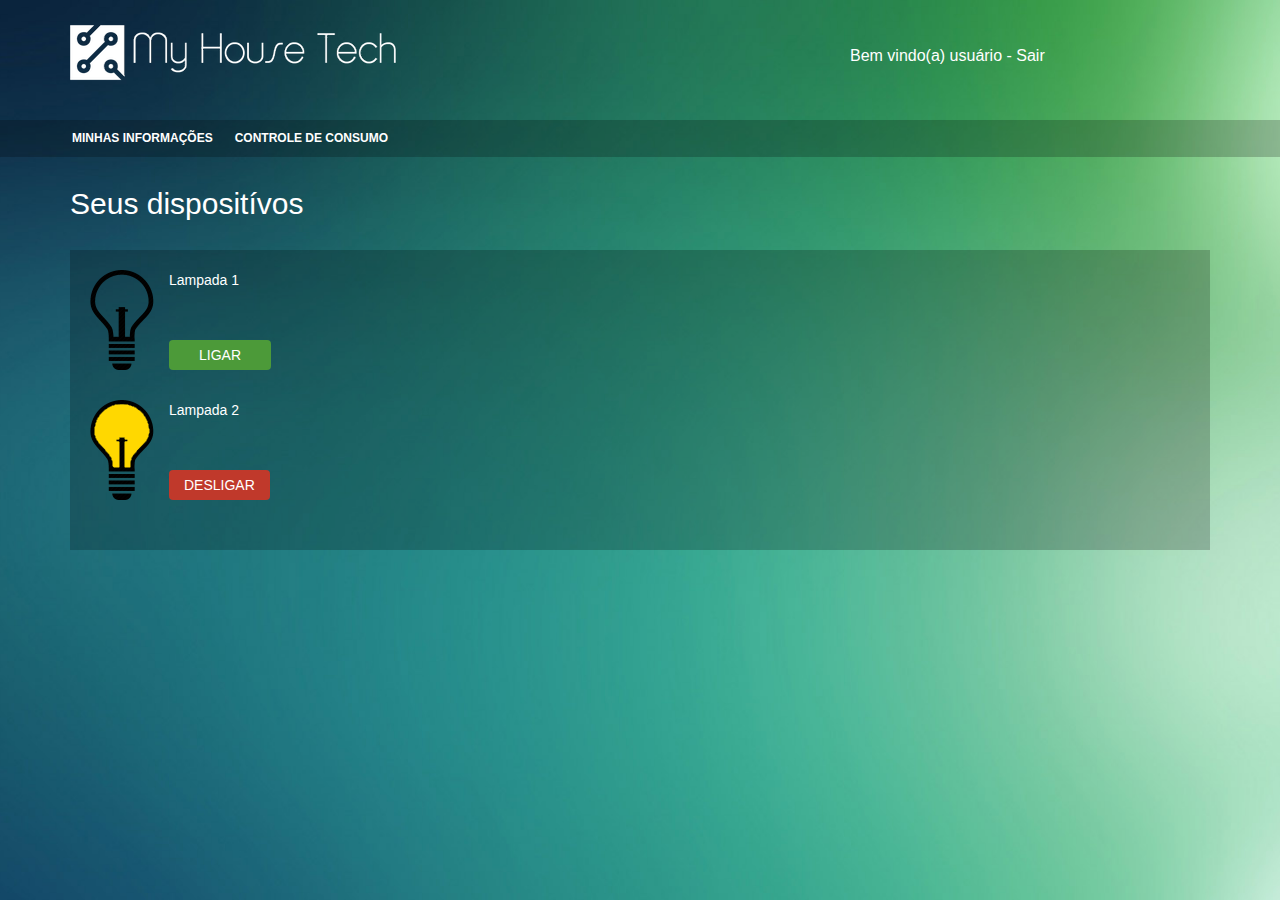
==== WebApp/MyHouseTech/src/main/webapp/areaRestrita.html @ f44535a9 "Versão 1.0. Implementação de rest de dispositivos" ====
<!DOCTYPE html>
<html lang="pt-br">
	<head>
	  <title>�rea Restrita - My House Tech</title>
	  <meta charset="ISO-8859-1">
	  <meta name="viewport" content="width=device-width, initial-scale=1">
	  <link rel="stylesheet" href="https://maxcdn.bootstrapcdn.com/bootstrap/3.3.7/css/bootstrap.min.css">
	  <link rel="stylesheet" href="css/style.css">
	  <script src="https://ajax.googleapis.com/ajax/libs/jquery/1.12.4/jquery.min.js"></script>
	  <script src="https://maxcdn.bootstrapcdn.com/bootstrap/3.3.7/js/bootstrap.min.js"></script>
	  <script src="javascript/script.js"></script>
	</head>
	<body>
		<!-- Inicio Header -->
		<header id="header">
			<div class="container">
				<div class="row">
					<div class="col-md-8 col-xs-12">
					  <a class="logoSite" title="My house tech" href="javascript:void(0)"></a>
					</div>
					<div class="col-md-4 hidden-xs userInfo">
						Bem vindo(a) usu�rio - Sair
					</div>
				</div>
			</div>
		</header>
		<!-- Fim Header -->
		<!-- Inicio Menu -->
		<div class="mainMenu">
			<nav class="container">
				<ul class="first fLeft">
					<li>
						<a href="Minhas informa��es/" title="Minhas informa��es">Minhas informa��es</a>
					</li>
					<li>
						<a href="Controle de consumo/" title="Controle de consumo">Controle de consumo</a>
					</li>
				</ul>
				<div class="clear"></div>
			</nav>
		</div>
		<!-- Fim Menu -->
		<!-- Inicio conteudo -->
		<div class="container">
			<div class="row">
				<div class="col-xs-12">
					<h2>Seus disposit�vos</h2>
				</div>
			</div>
			<div class="row dispList">
				<div class="col-xs-12">
					<ul>
						<li id="disp1">
							<div class="fLeft imgLampada">
								<img src="images/lampOff.png" alt="lamp off" title="lamp off"></img>
							</div>
							<div class="fLeft infoComponete">
								<div>Lampada 1</div>
								<input type="button" class="btnLigar" value="Ligar" onclick="AlteraRele('disp1', this.value)">
							</div>
							<div class="clear"/>
						</li>
						<li id="disp2">
							<div class="fLeft imgLampada">
								<img src="images/lampOn.png" alt="lamp on" title="lamp on"></img>
							</div>
							<div class="fLeft infoComponete">
								<div>Lampada 2</div>
								<input type="button" class="btnDesligar" value="Desligar" onclick="AlteraRele('disp2', this.value)">
							</div>
							<div class="clear"/>
						</li>
					</ul>
				</div>
			</div>
		</div>
		<!-- Fim conteudo -->
		<!-- Inicio footer >
		<footer id="footer">
			<div class="container">
				<div class="row">
					<p>&copy 2016 Login Form. All Rights Reserved | Design by Gabriel Andrade</p>
				</div>
			</div>
		</footer>
		<!-- Fim footer -->
	</body>
</html>
---- WebApp/MyHouseTech/src/main/webapp/css/style.css ----
/***********************************/
/* style.css          			     */
/* Author: Gabriel Andrade		     */
/* Date: 2016-09-27				     */
/***********************************/

header {
	padding:0 0 30px 0;
}
 
body {
	background: url("../images/background/background.jpg") no-repeat center center fixed; ;
	-webkit-background-size: cover;
	-moz-background-size: cover;
	-o-background-size: cover;
	background-size: cover;
	color:#FFFFFF;
	height: 100%;
}

footer {
	text-align:center;
	bottom: 0;
}

footer p {
   color: #fff;
   font-size: 17px;
   font-weight: 300;
   line-height: 25px;
}

/***********************************/
/*              Util               */
/***********************************/

.fLeft {float:left;}
.fRigth {float:rigth;}
.clear {clear:both;}
.noPaddin {padding:0 !important;}
.margin20Bottom {margin-bottom: 20px !important;}
.margin30Bottom {margin-bottom: 30px !important;}
.B {font-weight: bold}

/***********************************/
/*              Input              */
/***********************************/

input[type="text"],  input[type="password"]{
	border-radius: 5px;
	width: 100%;
}

input[type="checkbox"] {
	margin-right: 20px;
}

/***********************************/
/*          Header			       */
/***********************************/

.userInfo {
	margin-top: 45px;
   font-size: 16px;
}

#header a.logoSite {
	display: block;
   background: url(../images/logo.png) no-repeat;
   width: 375px;
	height: 75px;
   overflow: hidden;
   text-indent: -999px;
	margin-top: 15px;
	max-width: 100%;
}

/***********************************/
/*           Menu			       */
/***********************************/

.mainMenu {
	background-color: rgba(0, 0, 0, 0.21);
	margin-bottom: 10px;
}

.mainMenu  ul{
	padding-left:0;
}

.mainMenu  ul li {
	list-style-type: none; 
	float: left;
   margin: 0 12px 0 0;
}

.mainMenu  ul li  a{
	color: #fff;
   font-size: 12px;
   text-transform: uppercase;
   -webkit-text-stroke: 0;
   display: block;
	padding: 10px 8px 0 2px;
   cursor: pointer;
	font-weight: bold;
	text-decoration: none;
}

/***********************************/
/*          Página de erro	        */
/***********************************/
    
.errorList {
	padding:20px 0;
}

.errorList  ul {
	background-color: rgba(0, 0, 0, 0.21);
   padding: 20px;
}

.errorList  ul li {
	list-style-type: none; 
	padding-bottom: 30px;
}

.errorList ul li span {
	font-weight: bold;
	font-size: 15px;
}
    
/***********************************/
/*           Area de  Login        */
/***********************************/

div[role="containerLogin"] { 
	background-color: rgba(0, 0, 0, 0.21);
	padding:40px 20px;
	color:#FFFFFF;
}

div[role="containerLogin"] input[type='text'], 
div[role="containerLogin"] input[type='password'] {
    padding: 5px 40px 5px 10px;
    border: 1px solid #fff;
    color: #fff;
    text-align: left;
    outline: none;
    font-size: 18px;
    border-radius: 5px;
}

div[role="containerLogin"] input[id="login"] {
	background: url(../images/background/person.png) no-repeat 99% 5px;
}

div[role="containerLogin"] input[id="password"] {
	background: url(../images/background/lock.png) no-repeat 99% 5px;
}

/* Botoes */
.button-row {
    width: 100%;
    margin-top: 20px;
}

.btnLogin {
	padding:10px;
	background-color:#4C9A39;
	width:40%;
	border:none;
	cursor:pointer;
	color:#fff;
	float:left;
	text-transform:uppercase;
	border-radius:4px;
	transition: all 0.5s ease-in-out;
	-webkit-transition: all 0.5s ease-in-out;
	-moz-transition: all 0.5s ease-in-out;
	-o-transition: all 0.5s ease-in-out;
}

.btnLogin:hover {
	background-color:#376D29;
	color:#fff;
}

.reset {
	padding:10px;
	background-color:#c0392b;
	width:55%;
	border:none;
	cursor:pointer;
	color:#fff;
	float:right;
	text-transform:uppercase;
	border-radius:4px;
	transition: all 0.5s ease-in-out;
	-webkit-transition: all 0.5s ease-in-out;
	-moz-transition: all 0.5s ease-in-out;
	-o-transition: all 0.5s ease-in-out;
}

.reset:hover {
	background-color:#791F16;
	color:#fff;	
}

.btnLogout {
	background: none;
	border: none
}

/***********************************/
/*           Cadastro        	   */
/***********************************/

div[role="containerCadastro"] label {
	font-size: 18px;
	font-weight: normal;
}

div[role="containerCadastro"] input[type='text'], 
div[role="containerCadastro"] input[type='password'] {
   padding: 5px 40px 5px 10px;
	border: 1px solid #fff;
   color: #fff;
   text-align: left;
   outline: none;
   font-size: 18px;
   border-radius: 5px;
	background: none no-repeat 99% 5px;
}

div[role="containerCadastro"] { 
	background-color: rgba(0, 0, 0, 0.21);
	padding:40px 20px;
	color:#FFFFFF;
}

div[role="containerCadastro"] div#tipoPlano {
	font-size: 18px;
	padding-bottom:10px;
}

/* Botões */
.btnCadastro {
	padding:10px;
	background-color:#4C9A39;
	width:100%;
	border:none;
	cursor:pointer;
	color:#fff;
	float:left;
	text-transform:uppercase;
	border-radius:4px;
	transition: all 0.5s ease-in-out;
	-webkit-transition: all 0.5s ease-in-out;
	-moz-transition: all 0.5s ease-in-out;
	-o-transition: all 0.5s ease-in-out;
}

.btnCadastro:hover {
	background-color:#376D29;
	color:#fff;
}


/***********************************/
/*           Area Restrita         */
/***********************************/

.dispList {
	padding:20px 0;
}

.dispList  ul {
	background-color: rgba(0, 0, 0, 0.21);
   padding: 20px;
}

.dispList  ul li {
	list-style-type: none; 
	padding-bottom: 30px;
	display: flex;
}

.imgLampada {
	padding-right: 15px;
}

.infoComponete {
	width: 70%;
	position: relative;
}

/* Bot�es */
.btnLigar {
	padding:5px 30px;
	background-color:#4C9A39;
	width:auto;
	border:none;
	cursor:pointer;
	color:#fff;
	float:left;
	text-transform:uppercase;
	border-radius:4px;
	transition: all 0.5s ease-in-out;
	-webkit-transition: all 0.5s ease-in-out;
	-moz-transition: all 0.5s ease-in-out;
	-o-transition: all 0.5s ease-in-out;
	position: absolute;
    bottom: 0;
}

.btnLigar:hover {
	background-color:#376D29;
	color:#fff;
}

.btnDesligar {
	padding:5px 15px;
	background-color:#c0392b;
	width:auto;
	border:none;
	cursor:pointer;
	color:#fff;
	text-transform:uppercase;
	border-radius:4px;
	transition: all 0.5s ease-in-out;
	-webkit-transition: all 0.5s ease-in-out;
	-moz-transition: all 0.5s ease-in-out;
	-o-transition: all 0.5s ease-in-out;
	position: absolute;
   bottom: 0;
}
.btnDesligar:hover {
	background-color:#791F16;
	color:#fff;	
}
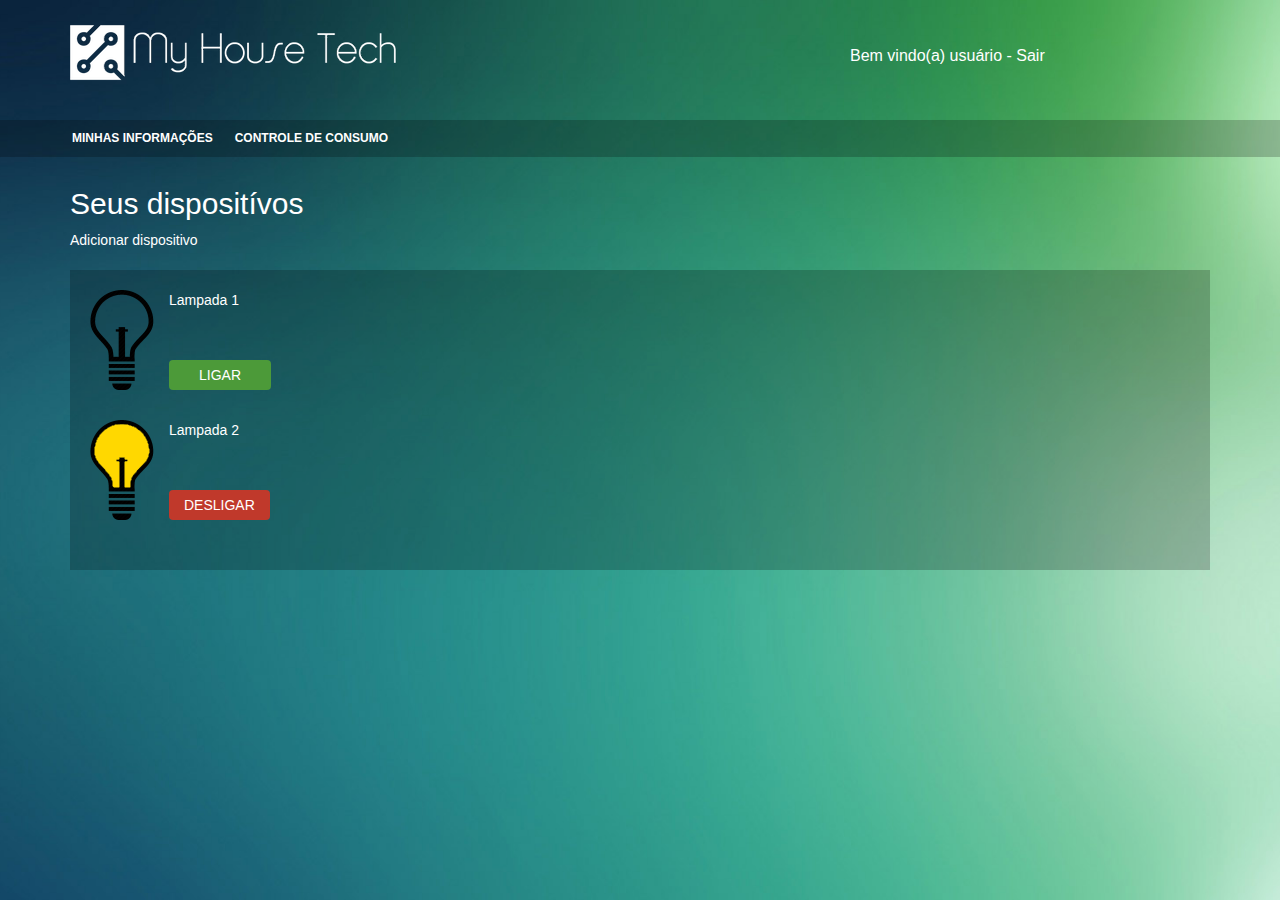
==== commit da2f2867: "Funcionalidade temperatura" ====
--- a/WebApp/MyHouseTech/src/main/webapp/areaRestrita.html
+++ b/WebApp/MyHouseTech/src/main/webapp/areaRestrita.html
@@ -1,89 +1,94 @@
-<!DOCTYPE html>
-<html lang="pt-br">
-	<head>
-	  <title>�rea Restrita - My House Tech</title>
-	  <meta charset="ISO-8859-1">
-	  <meta name="viewport" content="width=device-width, initial-scale=1">
-	  <link rel="stylesheet" href="https://maxcdn.bootstrapcdn.com/bootstrap/3.3.7/css/bootstrap.min.css">
-	  <link rel="stylesheet" href="css/style.css">
-	  <script src="https://ajax.googleapis.com/ajax/libs/jquery/1.12.4/jquery.min.js"></script>
-	  <script src="https://maxcdn.bootstrapcdn.com/bootstrap/3.3.7/js/bootstrap.min.js"></script>
-	  <script src="javascript/script.js"></script>
-	</head>
-	<body>
-		<!-- Inicio Header -->
-		<header id="header">
-			<div class="container">
-				<div class="row">
-					<div class="col-md-8 col-xs-12">
-					  <a class="logoSite" title="My house tech" href="javascript:void(0)"></a>
-					</div>
-					<div class="col-md-4 hidden-xs userInfo">
-						Bem vindo(a) usu�rio - Sair
-					</div>
-				</div>
-			</div>
-		</header>
-		<!-- Fim Header -->
-		<!-- Inicio Menu -->
-		<div class="mainMenu">
-			<nav class="container">
-				<ul class="first fLeft">
-					<li>
-						<a href="Minhas informa��es/" title="Minhas informa��es">Minhas informa��es</a>
-					</li>
-					<li>
-						<a href="Controle de consumo/" title="Controle de consumo">Controle de consumo</a>
-					</li>
-				</ul>
-				<div class="clear"></div>
-			</nav>
-		</div>
-		<!-- Fim Menu -->
-		<!-- Inicio conteudo -->
-		<div class="container">
-			<div class="row">
-				<div class="col-xs-12">
-					<h2>Seus disposit�vos</h2>
-				</div>
-			</div>
-			<div class="row dispList">
-				<div class="col-xs-12">
-					<ul>
-						<li id="disp1">
-							<div class="fLeft imgLampada">
-								<img src="images/lampOff.png" alt="lamp off" title="lamp off"></img>
-							</div>
-							<div class="fLeft infoComponete">
-								<div>Lampada 1</div>
-								<input type="button" class="btnLigar" value="Ligar" onclick="AlteraRele('disp1', this.value)">
-							</div>
-							<div class="clear"/>
-						</li>
-						<li id="disp2">
-							<div class="fLeft imgLampada">
-								<img src="images/lampOn.png" alt="lamp on" title="lamp on"></img>
-							</div>
-							<div class="fLeft infoComponete">
-								<div>Lampada 2</div>
-								<input type="button" class="btnDesligar" value="Desligar" onclick="AlteraRele('disp2', this.value)">
-							</div>
-							<div class="clear"/>
-						</li>
-					</ul>
-				</div>
-			</div>
-		</div>
-		<!-- Fim conteudo -->
-		<!-- Inicio footer >
-		<footer id="footer">
-			<div class="container">
-				<div class="row">
-					<p>&copy 2016 Login Form. All Rights Reserved | Design by Gabriel Andrade</p>
-				</div>
-			</div>
-		</footer>
-		<!-- Fim footer -->
-	</body>
-</html>
+<!DOCTYPE html>
+<html lang="pt-br">
+	<head>
+	  <title>�rea Restrita - My House Tech</title>
+	  <meta charset="ISO-8859-1">
+	  <meta name="viewport" content="width=device-width, initial-scale=1">
+	  <link rel="stylesheet" href="https://maxcdn.bootstrapcdn.com/bootstrap/3.3.7/css/bootstrap.min.css">
+	  <link rel="stylesheet" href="css/style.css">
+	  <script src="https://ajax.googleapis.com/ajax/libs/jquery/1.12.4/jquery.min.js"></script>
+	  <script src="https://maxcdn.bootstrapcdn.com/bootstrap/3.3.7/js/bootstrap.min.js"></script>
+	  <script src="javascript/script.js"></script>
+	</head>
+	<body>
+		<!-- Inicio Header -->
+		<header id="header">
+			<div class="container">
+				<div class="row">
+					<div class="col-md-8 col-xs-12">
+					  <a class="logoSite" title="My house tech" href="javascript:void(0)"></a>
+					</div>
+					<div class="col-md-4 hidden-xs userInfo">
+						Bem vindo(a) usu�rio - Sair
+					</div>
+				</div>
+			</div>
+		</header>
+		<!-- Fim Header -->
+		<!-- Inicio Menu -->
+		<div class="mainMenu">
+			<nav class="container">
+				<ul class="first fLeft">
+					<li>
+						<a href="Minhas informa��es/" title="Minhas informa��es">Minhas informa��es</a>
+					</li>
+					<li>
+						<a href="Controle de consumo/" title="Controle de consumo">Controle de consumo</a>
+					</li>
+				</ul>
+				<div class="clear"></div>
+			</nav>
+		</div>
+		<!-- Fim Menu -->
+		<!-- Inicio conteudo -->
+		<div class="container">
+			<div class="row">
+				<div class="col-xs-12">
+					<h2>Seus disposit�vos</h2>
+				</div>
+			</div>
+			<div class="row addDisp">
+				<div class="col-xs-12">
+					Adicionar dispositivo
+				</div>
+			</div>
+			<div class="row dispList">
+				<div class="col-xs-12">
+					<ul>
+						<li id="disp1">
+							<div class="fLeft imgLampada">
+								<img src="images/lampOff.png" alt="lamp off" title="lamp off"></img>
+							</div>
+							<div class="fLeft infoComponete">
+								<div>Lampada 1</div>
+								<input type="button" class="btnLigar" value="Ligar" onclick="AlteraRele('disp1', this.value)">
+							</div>
+							<div class="clear"/>
+						</li>
+						<li id="disp2">
+							<div class="fLeft imgLampada">
+								<img src="images/lampOn.png" alt="lamp on" title="lamp on"></img>
+							</div>
+							<div class="fLeft infoComponete">
+								<div>Lampada 2</div>
+								<input type="button" class="btnDesligar" value="Desligar" onclick="AlteraRele('disp2', this.value)">
+							</div>
+							<div class="clear"/>
+						</li>
+					</ul>
+				</div>
+			</div>
+		</div>
+		<!-- Fim conteudo -->
+		<!-- Inicio footer >
+		<footer id="footer">
+			<div class="container">
+				<div class="row">
+					<p>&copy 2016 Login Form. All Rights Reserved | Design by Gabriel Andrade</p>
+				</div>
+			</div>
+		</footer>
+		<!-- Fim footer -->
+	</body>
+</html>
  --- a/WebApp/MyHouseTech/src/main/webapp/css/style.css
+++ b/WebApp/MyHouseTech/src/main/webapp/css/style.css
@@ -1,340 +1,437 @@
-/***********************************/
-/* style.css          			     */
-/* Author: Gabriel Andrade		     */
-/* Date: 2016-09-27				     */
-/***********************************/
-
-header {
-	padding:0 0 30px 0;
-}
- 
-body {
-	background: url("../images/background/background.jpg") no-repeat center center fixed; ;
-	-webkit-background-size: cover;
-	-moz-background-size: cover;
-	-o-background-size: cover;
-	background-size: cover;
-	color:#FFFFFF;
-	height: 100%;
-}
-
-footer {
-	text-align:center;
-	bottom: 0;
-}
-
-footer p {
-   color: #fff;
-   font-size: 17px;
-   font-weight: 300;
-   line-height: 25px;
-}
-
-/***********************************/
-/*              Util               */
-/***********************************/
-
-.fLeft {float:left;}
-.fRigth {float:rigth;}
-.clear {clear:both;}
-.noPaddin {padding:0 !important;}
-.margin20Bottom {margin-bottom: 20px !important;}
-.margin30Bottom {margin-bottom: 30px !important;}
-.B {font-weight: bold}
-
-/***********************************/
-/*              Input              */
-/***********************************/
-
-input[type="text"],  input[type="password"]{
-	border-radius: 5px;
-	width: 100%;
-}
-
-input[type="checkbox"] {
-	margin-right: 20px;
-}
-
-/***********************************/
-/*          Header			       */
-/***********************************/
-
-.userInfo {
-	margin-top: 45px;
-   font-size: 16px;
-}
-
-#header a.logoSite {
-	display: block;
-   background: url(../images/logo.png) no-repeat;
-   width: 375px;
-	height: 75px;
-   overflow: hidden;
-   text-indent: -999px;
-	margin-top: 15px;
-	max-width: 100%;
-}
-
-/***********************************/
-/*           Menu			       */
-/***********************************/
-
-.mainMenu {
-	background-color: rgba(0, 0, 0, 0.21);
-	margin-bottom: 10px;
-}
-
-.mainMenu  ul{
-	padding-left:0;
-}
-
-.mainMenu  ul li {
-	list-style-type: none; 
-	float: left;
-   margin: 0 12px 0 0;
-}
-
-.mainMenu  ul li  a{
-	color: #fff;
-   font-size: 12px;
-   text-transform: uppercase;
-   -webkit-text-stroke: 0;
-   display: block;
-	padding: 10px 8px 0 2px;
-   cursor: pointer;
-	font-weight: bold;
-	text-decoration: none;
-}
-
-/***********************************/
-/*          Página de erro	        */
-/***********************************/
-    
-.errorList {
-	padding:20px 0;
-}
-
-.errorList  ul {
-	background-color: rgba(0, 0, 0, 0.21);
-   padding: 20px;
-}
-
-.errorList  ul li {
-	list-style-type: none; 
-	padding-bottom: 30px;
-}
-
-.errorList ul li span {
-	font-weight: bold;
-	font-size: 15px;
-}
-    
-/***********************************/
-/*           Area de  Login        */
-/***********************************/
-
-div[role="containerLogin"] { 
-	background-color: rgba(0, 0, 0, 0.21);
-	padding:40px 20px;
-	color:#FFFFFF;
-}
-
-div[role="containerLogin"] input[type='text'], 
-div[role="containerLogin"] input[type='password'] {
-    padding: 5px 40px 5px 10px;
-    border: 1px solid #fff;
-    color: #fff;
-    text-align: left;
-    outline: none;
-    font-size: 18px;
-    border-radius: 5px;
-}
-
-div[role="containerLogin"] input[id="login"] {
-	background: url(../images/background/person.png) no-repeat 99% 5px;
-}
-
-div[role="containerLogin"] input[id="password"] {
-	background: url(../images/background/lock.png) no-repeat 99% 5px;
-}
-
-/* Botoes */
-.button-row {
-    width: 100%;
-    margin-top: 20px;
-}
-
-.btnLogin {
-	padding:10px;
-	background-color:#4C9A39;
-	width:40%;
-	border:none;
-	cursor:pointer;
-	color:#fff;
-	float:left;
-	text-transform:uppercase;
-	border-radius:4px;
-	transition: all 0.5s ease-in-out;
-	-webkit-transition: all 0.5s ease-in-out;
-	-moz-transition: all 0.5s ease-in-out;
-	-o-transition: all 0.5s ease-in-out;
-}
-
-.btnLogin:hover {
-	background-color:#376D29;
-	color:#fff;
-}
-
-.reset {
-	padding:10px;
-	background-color:#c0392b;
-	width:55%;
-	border:none;
-	cursor:pointer;
-	color:#fff;
-	float:right;
-	text-transform:uppercase;
-	border-radius:4px;
-	transition: all 0.5s ease-in-out;
-	-webkit-transition: all 0.5s ease-in-out;
-	-moz-transition: all 0.5s ease-in-out;
-	-o-transition: all 0.5s ease-in-out;
-}
-
-.reset:hover {
-	background-color:#791F16;
-	color:#fff;	
-}
-
-.btnLogout {
-	background: none;
-	border: none
-}
-
-/***********************************/
-/*           Cadastro        	   */
-/***********************************/
-
-div[role="containerCadastro"] label {
-	font-size: 18px;
-	font-weight: normal;
-}
-
-div[role="containerCadastro"] input[type='text'], 
-div[role="containerCadastro"] input[type='password'] {
-   padding: 5px 40px 5px 10px;
-	border: 1px solid #fff;
-   color: #fff;
-   text-align: left;
-   outline: none;
-   font-size: 18px;
-   border-radius: 5px;
-	background: none no-repeat 99% 5px;
-}
-
-div[role="containerCadastro"] { 
-	background-color: rgba(0, 0, 0, 0.21);
-	padding:40px 20px;
-	color:#FFFFFF;
-}
-
-div[role="containerCadastro"] div#tipoPlano {
-	font-size: 18px;
-	padding-bottom:10px;
-}
-
-/* Botões */
-.btnCadastro {
-	padding:10px;
-	background-color:#4C9A39;
-	width:100%;
-	border:none;
-	cursor:pointer;
-	color:#fff;
-	float:left;
-	text-transform:uppercase;
-	border-radius:4px;
-	transition: all 0.5s ease-in-out;
-	-webkit-transition: all 0.5s ease-in-out;
-	-moz-transition: all 0.5s ease-in-out;
-	-o-transition: all 0.5s ease-in-out;
-}
-
-.btnCadastro:hover {
-	background-color:#376D29;
-	color:#fff;
-}
-
-
-/***********************************/
-/*           Area Restrita         */
-/***********************************/
-
-.dispList {
-	padding:20px 0;
-}
-
-.dispList  ul {
-	background-color: rgba(0, 0, 0, 0.21);
-   padding: 20px;
-}
-
-.dispList  ul li {
-	list-style-type: none; 
-	padding-bottom: 30px;
-	display: flex;
-}
-
-.imgLampada {
-	padding-right: 15px;
-}
-
-.infoComponete {
-	width: 70%;
-	position: relative;
-}
-
-/* Bot�es */
-.btnLigar {
-	padding:5px 30px;
-	background-color:#4C9A39;
-	width:auto;
-	border:none;
-	cursor:pointer;
-	color:#fff;
-	float:left;
-	text-transform:uppercase;
-	border-radius:4px;
-	transition: all 0.5s ease-in-out;
-	-webkit-transition: all 0.5s ease-in-out;
-	-moz-transition: all 0.5s ease-in-out;
-	-o-transition: all 0.5s ease-in-out;
-	position: absolute;
-    bottom: 0;
-}
-
-.btnLigar:hover {
-	background-color:#376D29;
-	color:#fff;
-}
-
-.btnDesligar {
-	padding:5px 15px;
-	background-color:#c0392b;
-	width:auto;
-	border:none;
-	cursor:pointer;
-	color:#fff;
-	text-transform:uppercase;
-	border-radius:4px;
-	transition: all 0.5s ease-in-out;
-	-webkit-transition: all 0.5s ease-in-out;
-	-moz-transition: all 0.5s ease-in-out;
-	-o-transition: all 0.5s ease-in-out;
-	position: absolute;
-   bottom: 0;
-}
-.btnDesligar:hover {
-	background-color:#791F16;
-	color:#fff;	
+/***********************************/
+/* style.css          			     */
+/* Author: Gabriel Andrade		     */
+/* Date: 2016-09-27				     */
+/***********************************/
+
+header {
+	padding:0 0 30px 0;
+}
+ 
+body {
+	background: url("../images/background/background.jpg") no-repeat center center fixed; ;
+	-webkit-background-size: cover;
+	-moz-background-size: cover;
+	-o-background-size: cover;
+	background-size: cover;
+	color:#FFFFFF;
+	height: 100%;
+}
+
+footer {
+	text-align:center;
+	bottom: 0;
+}
+
+footer p {
+   color: #fff;
+   font-size: 17px;
+   font-weight: 300;
+   line-height: 25px;
+}
+
+/***********************************/
+/*              Util               */
+/***********************************/
+
+.fLeft {float:left;}
+.fRigth {float:rigth;}
+.clear {clear:both;}
+.noPaddin {padding:0 !important;}
+.margin20Bottom {margin-bottom: 20px !important;}
+.margin30Bottom {margin-bottom: 30px !important;}
+.B {font-weight: bold}
+.center {text-align: center;}
+
+/***********************************/
+/*              Input              */
+/***********************************/
+
+input[type="text"],  input[type="password"]{
+	border-radius: 5px;
+	width: 100%;
+	padding: 5px 40px 5px 10px;
+   background: none no-repeat 99% 5px;
+	border: 1px solid #fff;
+	color: #fff;
+	text-align: left;
+   outline: none;
+}
+
+input[type="checkbox"] {
+	margin-right: 20px;
+}
+
+/***********************************/
+/*          Header			       */
+/***********************************/
+
+.userInfo {
+	margin-top: 45px;
+   font-size: 16px;
+}
+
+#header a.logoSite {
+	display: block;
+   background: url(../images/logo.png) no-repeat;
+   width: 375px;
+	height: 75px;
+   overflow: hidden;
+   text-indent: -999px;
+	margin-top: 15px;
+	max-width: 100%;
+}
+
+/***********************************/
+/*           Menu			       */
+/***********************************/
+
+.mainMenu {
+	background-color: rgba(0, 0, 0, 0.21);
+	margin-bottom: 10px;
+}
+
+.mainMenu  ul{
+	padding-left:0;
+}
+
+.mainMenu  ul li {
+	list-style-type: none; 
+	float: left;
+   margin: 0 12px 0 0;
+}
+
+.mainMenu  ul li  a{
+	color: #fff;
+   font-size: 12px;
+   text-transform: uppercase;
+   -webkit-text-stroke: 0;
+   display: block;
+	padding: 10px 8px 0 2px;
+   cursor: pointer;
+	font-weight: bold;
+	text-decoration: none;
+}
+
+/***********************************/
+/*          Página de erro	        */
+/***********************************/
+    
+.errorList {
+	padding:20px 0;
+}
+
+.errorList  ul {
+	background-color: rgba(0, 0, 0, 0.21);
+   padding: 20px;
+}
+
+.errorList  ul li {
+	list-style-type: none; 
+	padding-bottom: 30px;
+}
+
+.errorList ul li span {
+	font-weight: bold;
+	font-size: 15px;
+}
+    
+/***********************************/
+/*           Area de  Login        */
+/***********************************/
+
+div[role="containerLogin"] { 
+	background-color: rgba(0, 0, 0, 0.21);
+	padding:40px 20px 10px;
+	color:#FFFFFF;
+}
+
+div[role="containerLogin"] input[type='text'], 
+div[role="containerLogin"] input[type='password'] {
+    padding: 5px 40px 5px 10px;
+    border: 1px solid #fff;
+    color: #fff;
+    text-align: left;
+    outline: none;
+    font-size: 18px;
+    border-radius: 5px;
+}
+
+div[role="containerLogin"] input[id="login"] {
+	background: url(../images/background/person.png) no-repeat 99% 5px;
+}
+
+div[role="containerLogin"] input[id="password"] {
+	background: url(../images/background/lock.png) no-repeat 99% 5px;
+}
+
+div[role="containerLogin"] a {
+	color: #FFF;
+	text-decoration: underline;
+	font-size: 13px;
+	
+}
+
+/* Botoes */
+.button-row {
+    width: 100%;
+    margin-top: 20px;
+    font-size: 13px;
+}
+
+.btnLogin {
+	padding:10px;
+	background-color:#4C9A39;
+	width:40%;
+	border:none;
+	cursor:pointer;
+	color:#fff;
+	float:left;
+	text-transform:uppercase;
+	border-radius:4px;
+	transition: all 0.5s ease-in-out;
+	-webkit-transition: all 0.5s ease-in-out;
+	-moz-transition: all 0.5s ease-in-out;
+	-o-transition: all 0.5s ease-in-out;
+}
+
+.btnLogin:hover {
+	background-color:#376D29;
+	color:#fff;
+}
+
+.reset {
+	padding:10px;
+	background-color:#c0392b;
+	width:55%;
+	border:none;
+	cursor:pointer;
+	color:#fff;
+	float:right;
+	text-transform:uppercase;
+	border-radius:4px;
+	transition: all 0.5s ease-in-out;
+	-webkit-transition: all 0.5s ease-in-out;
+	-moz-transition: all 0.5s ease-in-out;
+	-o-transition: all 0.5s ease-in-out;
+}
+
+.reset:hover {
+	background-color:#791F16;
+	color:#fff;	
+}
+
+.btnLogout {
+	background: none;
+	border: none
+}
+
+/***********************************/
+/*           Cadastro        	   */
+/***********************************/
+
+div[role="containerCadastro"] label {
+	font-size: 18px;
+	font-weight: normal;
+}
+
+div[role="containerCadastro"] input[type='text'], 
+div[role="containerCadastro"] input[type='password'] {
+   padding: 5px 40px 5px 10px;
+	border: 1px solid #fff;
+   color: #fff;
+   text-align: left;
+   outline: none;
+   font-size: 18px;
+   border-radius: 5px;
+	background: none no-repeat 99% 5px;
+}
+
+div[role="containerCadastro"] { 
+	background-color: rgba(0, 0, 0, 0.21);
+	padding:40px 20px;
+	color:#FFFFFF;
+}
+
+div[role="containerCadastro"] div#tipoPlano {
+	font-size: 18px;
+	padding-bottom:10px;
+}
+
+/* Botões */
+.btnCadastro {
+	padding:10px;
+	background-color:#4C9A39;
+	width:100%;
+	border:none;
+	cursor:pointer;
+	color:#fff;
+	float:left;
+	text-transform:uppercase;
+	border-radius:4px;
+	transition: all 0.5s ease-in-out;
+	-webkit-transition: all 0.5s ease-in-out;
+	-moz-transition: all 0.5s ease-in-out;
+	-o-transition: all 0.5s ease-in-out;
+}
+
+.btnCadastro:hover {
+	background-color:#376D29;
+	color:#fff;
+}
+
+
+/***********************************/
+/*           Area Restrita         */
+/***********************************/
+
+input[type="text"]#key {
+	border-radius: 5px 0 0 5px;
+	border-right: none;
+	width: 95%;
+	float:left;
+}
+
+input[type="text"][id^="tempMin"],
+input[type="text"][id^="tempMax"] {
+	width: 80%;
+   float: left;
+   padding: 5px 35px;
+}
+
+.addDisp ul{
+	background-color: rgba(0, 0, 0, 0.21);
+   padding: 20px;
+}
+
+.addDisp ul li {
+	list-style-type: none; 
+	display: flex;
+}
+
+.addDisp ul li#likey {
+	padding:20px 0 0;
+}
+
+.addDisp ul li#likey form{
+	width: 100%;
+}
+
+.addDisp ul li div {
+	white-space: nowrap;
+	line-height: 30px;
+	padding-right: 10px;
+}
+
+.dispList {
+	padding:20px 0;
+}
+
+.dispList  ul {
+	background-color: rgba(0, 0, 0, 0.21);
+   padding: 20px;
+}
+
+.dispList  ul li {
+	list-style-type: none; 
+	padding-bottom: 30px;
+	display: flex;
+}
+
+.dispList ul li#msgNenhumDispositivo {
+	padding: 0;
+	font-weight: bold;
+	display: block;
+	text-align: center;
+}
+
+.imgLampada {
+	padding-right: 15px;
+}
+
+.infoComponete {
+	width: 70%;
+	position: relative;
+}
+
+.infoComponete form div {
+	width: 140px;
+}
+
+/* Bot�es */
+.btnLigar, .btnSalvar {
+	padding:5px 30px;
+	background-color:#4C9A39;
+	width:auto;
+	border:none;
+	cursor:pointer;
+	color:#fff;
+	float:left;
+	text-transform:uppercase;
+	border-radius:4px;
+	transition: all 0.5s ease-in-out;
+	-webkit-transition: all 0.5s ease-in-out;
+	-moz-transition: all 0.5s ease-in-out;
+	-o-transition: all 0.5s ease-in-out;
+	position: absolute;
+    bottom: 0;
+}
+
+.btnSalvar{
+	position: initial !important;
+	margin-top:20px;
+	padding:5px 15px;
+}
+
+.btnAddDispositvo {
+	padding:5px 30px;
+	background-color:#4C9A39;
+	width:auto;
+	border:none;
+	cursor:pointer;
+	color:#fff;
+	text-transform:uppercase;
+	border-radius:4px;
+	transition: all 0.5s ease-in-out;
+	-webkit-transition: all 0.5s ease-in-out;
+	-moz-transition: all 0.5s ease-in-out;
+	-o-transition: all 0.5s ease-in-out;
+   bottom: 0;
+}
+
+.btnLigar:hover, .btnAddDispositvo:hover, .btnAddKey:hover, .btnSalvar:hover{
+	background-color:#376D29;
+	color:#fff;
+}
+
+.btnDesligar {
+	padding:5px 15px;
+	background-color:#c0392b;
+	width:auto;
+	border:none;
+	cursor:pointer;
+	color:#fff;
+	text-transform:uppercase;
+	border-radius:4px;
+	transition: all 0.5s ease-in-out;
+	-webkit-transition: all 0.5s ease-in-out;
+	-moz-transition: all 0.5s ease-in-out;
+	-o-transition: all 0.5s ease-in-out;
+	position: absolute;
+   bottom: 0;
+}
+
+.btnDesligar:hover {
+	background-color:#791F16;
+	color:#fff;	
+}
+
+.btnAddKey {
+	background-color: #4C9A39;
+   border: 1px solid #fff;
+   border-radius: 0 10px 10px 0px;
+   height: 31px;
+   width: 50px;
+   border-left: none;
+	font-size: 20px;
 }